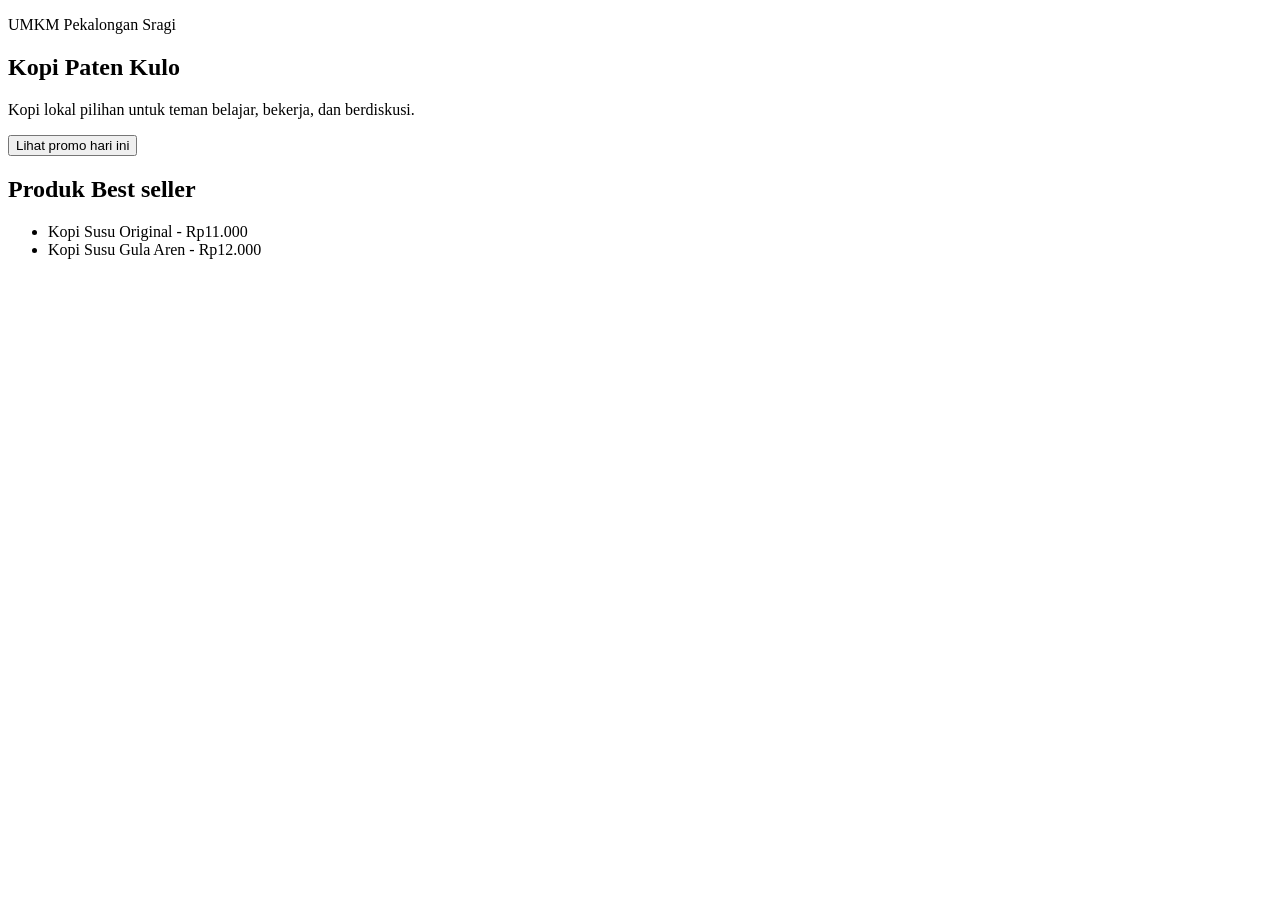
==== index.html @ a5179376 "feat: tambah informasi lokasi dan jam buka UMKM" ====
<!doctype html>
<html lang="id">
  <head>
    <meta charset="utf-8" />
    <meta name="viewport" content="width=device-width, initial-scale=1" />
    <title>Kopi Paten Kulo - Website UMKM</title>
    <link rel="stylesheet" href="css/style.css" />
  </head>
  <body>
    <main class="page">
      <section class="hero">
        <p class="eyebrow">UMKM Pekalongan Sragi</p>
        <h1>Kopi Paten Kulo</h1>
        <p>Kopi lokal pilihan untuk teman belajar, bekerja, dan berdiskusi.</p>
        <button id="promoButton" type="button">Lihat promo hari ini</button>
      </section>

      <section aria-labelledby="produk-title">
        <h2 id="produk-title">Produk Best seller</h2>
        <ul class="products">
          <li>Kopi Susu Original - Rp11.000</li>
          <li>Kopi Susu Gula Aren - Rp12.000</li>
        </ul>
      </section>
    </main>
    <script src="js/script.js"></script>
  </body>
</html>
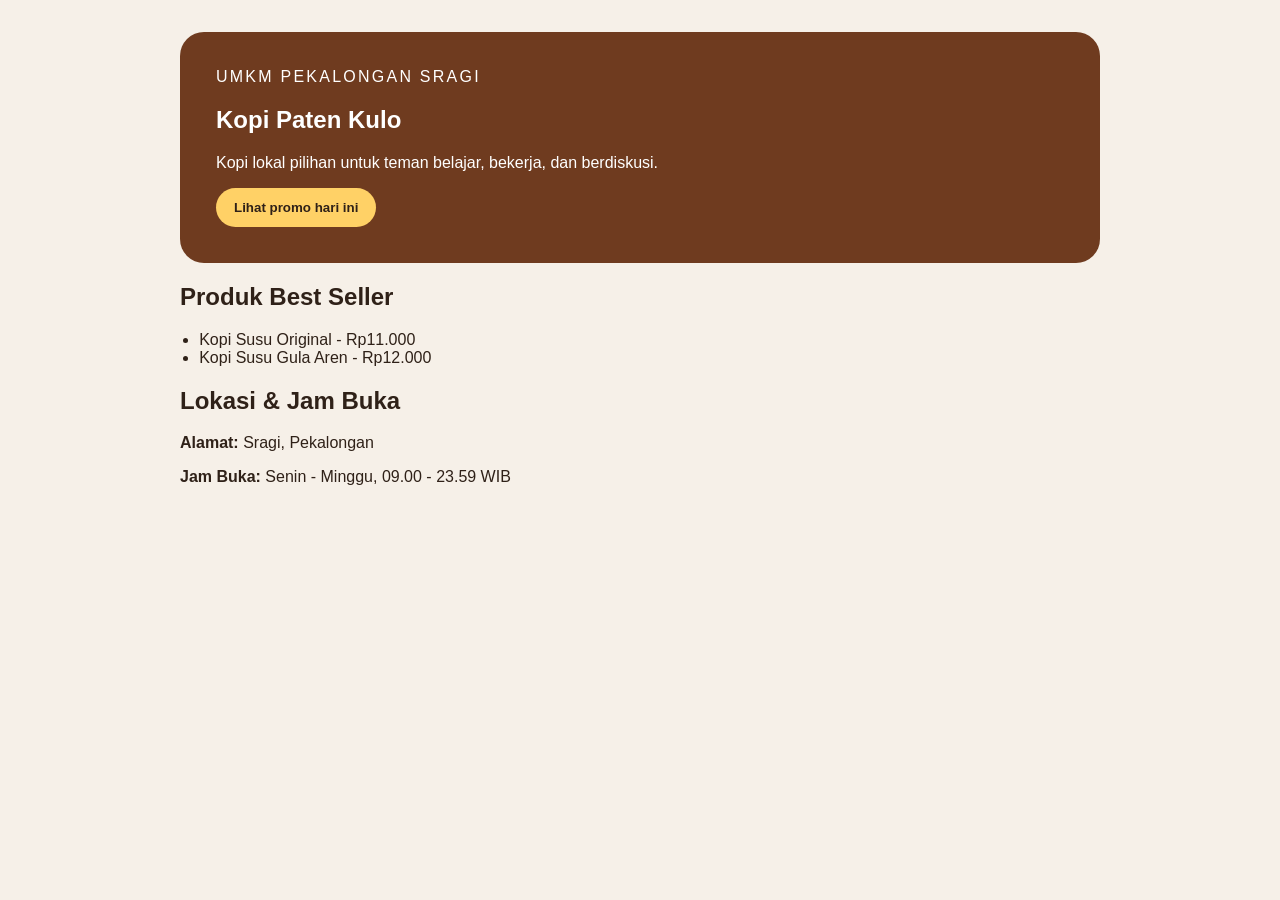
==== commit bf014926: "feat: tambah informasi lokasi dan jam buka UMKM" ====
--- a/index.html
+++ b/index.html
@@ -16,12 +16,18 @@
       </section>
 
       <section aria-labelledby="produk-title">
-        <h2 id="produk-title">Produk Best seller</h2>
+        <h2 id="produk-title">Produk Best Seller</h2>
         <ul class="products">
           <li>Kopi Susu Original - Rp11.000</li>
           <li>Kopi Susu Gula Aren - Rp12.000</li>
         </ul>
       </section>
+
+      <section aria-labelledby="info-title">
+  <h2 id="info-title">Lokasi & Jam Buka</h2>
+  <p><strong>Alamat:</strong> Sragi, Pekalongan</p>
+  <p><strong>Jam Buka:</strong> Senin - Minggu, 09.00 - 23.59 WIB</p>
+</section>
     </main>
     <script src="js/script.js"></script>
   </body>
--- a/css/style.css
+++ b/css/style.css
@@ -0,0 +1,39 @@
+body {
+  margin: 0;
+  color: #2f2118;
+  background: #f6f0e8;
+  font-family: Arial, sans-serif;
+}
+
+.page {
+  max-width: 920px;
+  margin: 0 auto;
+  padding: 32px 20px;
+}
+
+.hero {
+  padding: 36px;
+  color: white;
+  background: #6f3b1f;
+  border-radius: 24px;
+}
+
+.eyebrow {
+  margin: 0 0 8px;
+  letter-spacing: 0.14em;
+  text-transform: uppercase;
+}
+
+.products {
+  padding-left: 1.2rem;
+}
+
+button {
+  padding: 12px 18px;
+  color: #2f2118;
+  font-weight: 700;
+  cursor: pointer;
+  background: #ffd166;
+  border: 0;
+  border-radius: 999px;
+}
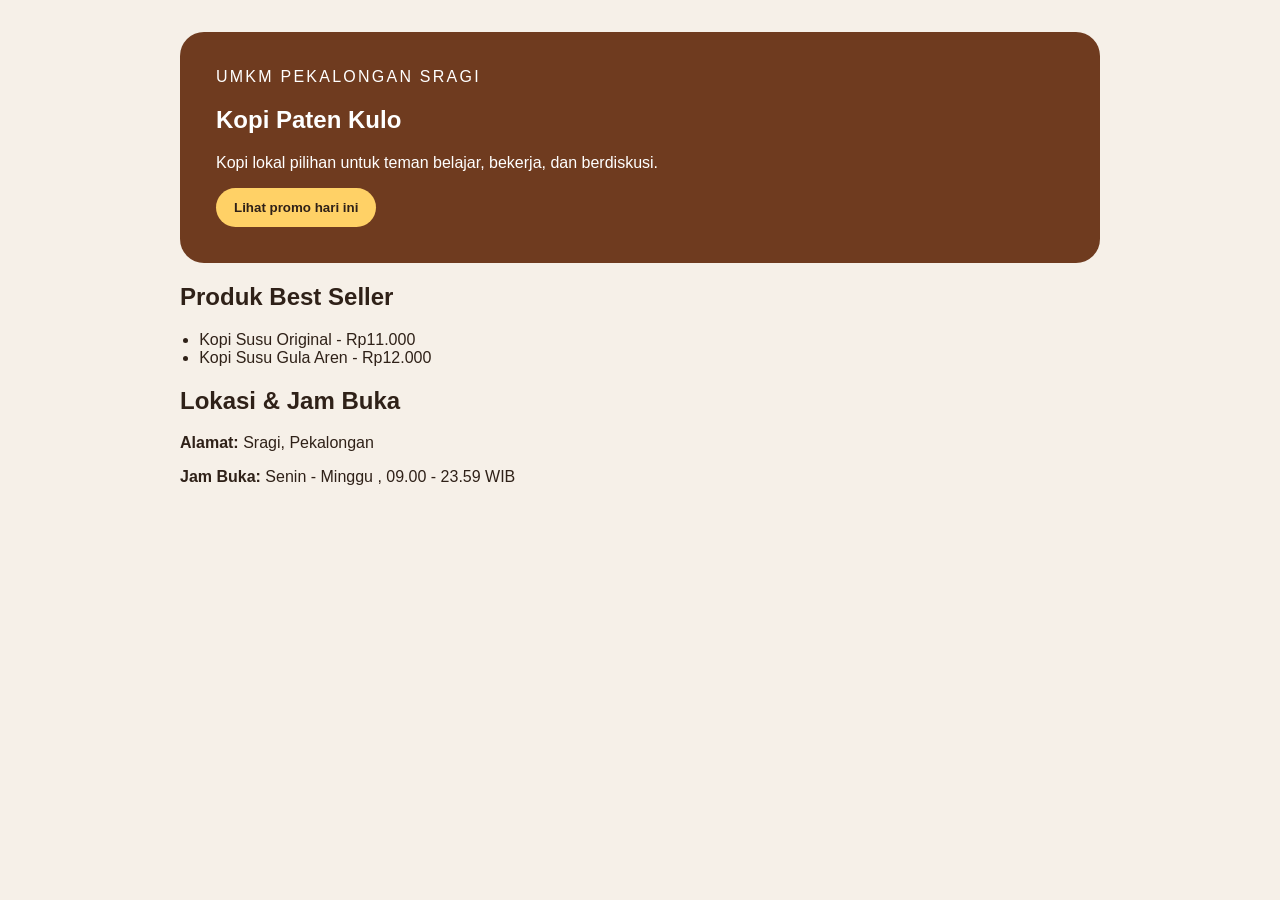
==== commit f14bbd2d: "feat: buat landing page awal umkm" ====
--- a/index.html
+++ b/index.html
@@ -26,7 +26,7 @@
       <section aria-labelledby="info-title">
   <h2 id="info-title">Lokasi & Jam Buka</h2>
   <p><strong>Alamat:</strong> Sragi, Pekalongan</p>
-  <p><strong>Jam Buka:</strong> Senin - Minggu, 09.00 - 23.59 WIB</p>
+  <p><strong>Jam Buka:</strong> Senin - Minggu , 09.00 - 23.59 WIB</p>
 </section>
     </main>
     <script src="js/script.js"></script>
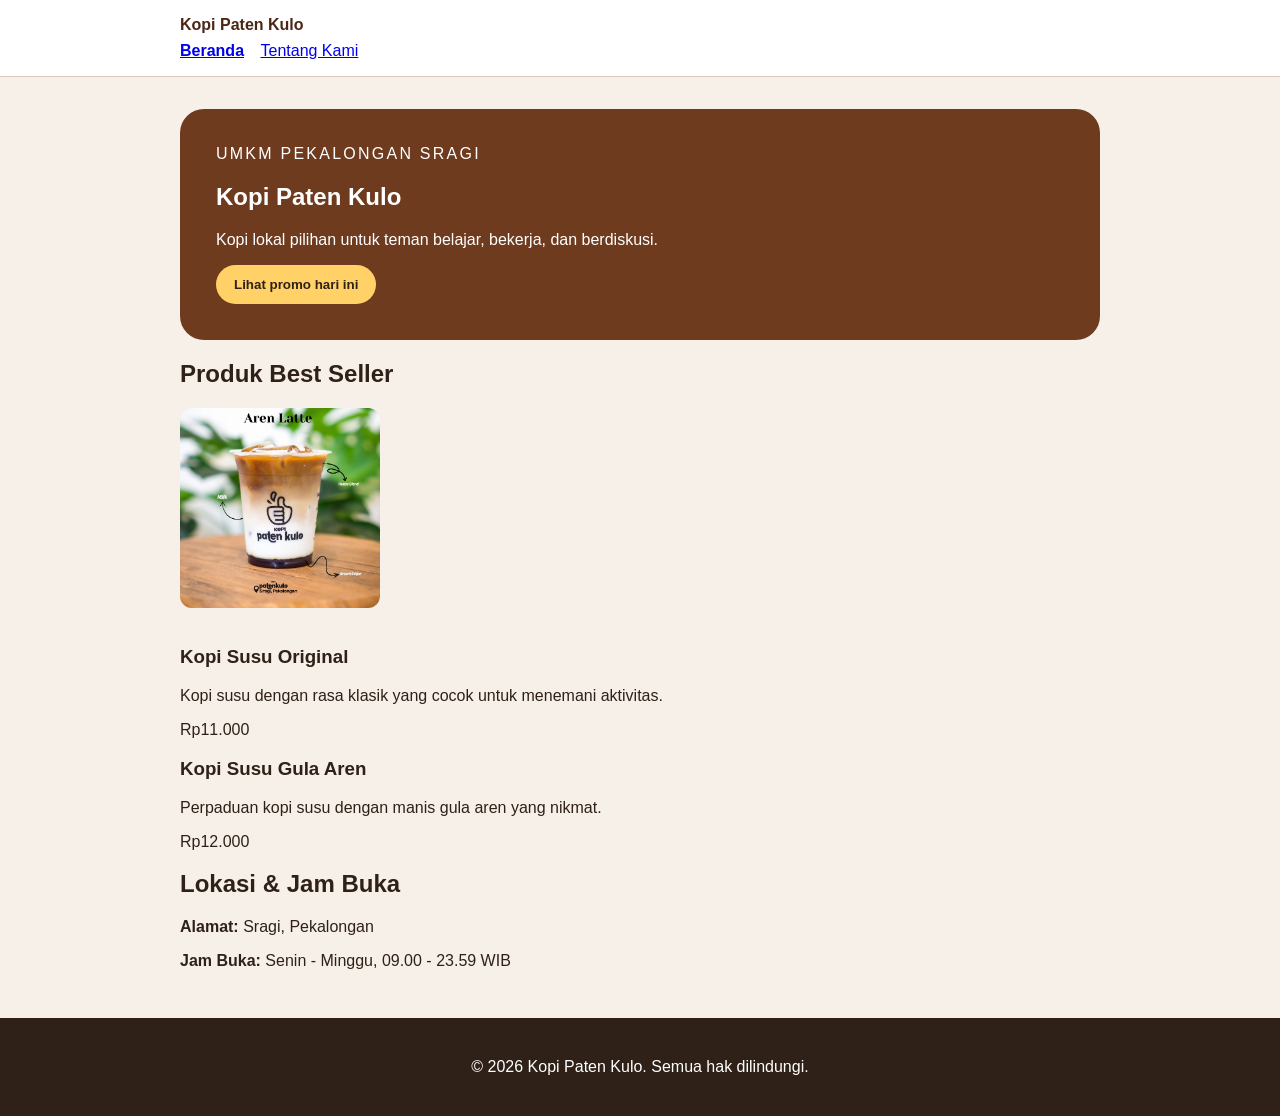
==== commit 350ae033: "feat: tambah semantic html dan navigasi dua halaman" ====
--- a/index.html
+++ b/index.html
@@ -6,29 +6,96 @@
     <title>Kopi Paten Kulo - Website UMKM</title>
     <link rel="stylesheet" href="css/style.css" />
   </head>
+
   <body>
-    <main class="page">
-      <section class="hero">
+    <!-- Skip link -->
+    <a class="skip-link" href="#konten">Lewati ke konten utama</a>
+
+    <!-- Header dan navigasi -->
+    <header class="site-header">
+      <nav class="nav" aria-label="Navigasi utama">
+        <a class="brand" href="index.html">Kopi Paten Kulo</a>
+
+        <ul>
+          <li>
+            <a aria-current="page" href="index.html">Beranda</a>
+          </li>
+          <li>
+            <a href="tentang.html">Tentang Kami</a>
+          </li>
+        </ul>
+      </nav>
+    </header>
+
+    <!-- Konten utama -->
+    <main id="konten" class="page">
+
+      <!-- Hero -->
+      <section class="hero" aria-labelledby="hero-title">
         <p class="eyebrow">UMKM Pekalongan Sragi</p>
-        <h1>Kopi Paten Kulo</h1>
-        <p>Kopi lokal pilihan untuk teman belajar, bekerja, dan berdiskusi.</p>
-        <button id="promoButton" type="button">Lihat promo hari ini</button>
+
+        <h1 id="hero-title">Kopi Paten Kulo</h1>
+
+        <p>
+          Kopi lokal pilihan untuk teman belajar, bekerja, dan berdiskusi.
+        </p>
+
+        <button id="promoButton" type="button">
+          Lihat promo hari ini
+        </button>
+
       </section>
 
+      <!-- Produk -->
       <section aria-labelledby="produk-title">
         <h2 id="produk-title">Produk Best Seller</h2>
-        <ul class="products">
-          <li>Kopi Susu Original - Rp11.000</li>
-          <li>Kopi Susu Gula Aren - Rp12.000</li>
-        </ul>
+
+       <img
+  class="product-image"
+  src="assets/images/kopi.jpeg"
+  alt="Produk minuman kopi Kopi Paten Kulo"
+/>
+
+        <div class="product-list">
+          <article class="product-card">
+            <h3>Kopi Susu Original</h3>
+            <p>
+              Kopi susu dengan rasa klasik yang cocok untuk menemani aktivitas.
+            </p>
+            <p class="price">Rp11.000</p>
+          </article>
+
+          <article class="product-card">
+            <h3>Kopi Susu Gula Aren</h3>
+            <p>
+              Perpaduan kopi susu dengan manis gula aren yang nikmat.
+            </p>
+            <p class="price">Rp12.000</p>
+          </article>
+        </div>
       </section>
 
+      <!-- Lokasi dan jam buka -->
       <section aria-labelledby="info-title">
-  <h2 id="info-title">Lokasi & Jam Buka</h2>
-  <p><strong>Alamat:</strong> Sragi, Pekalongan</p>
-  <p><strong>Jam Buka:</strong> Senin - Minggu , 09.00 - 23.59 WIB</p>
-</section>
+        <h2 id="info-title">Lokasi & Jam Buka</h2>
+
+        <p><strong>Alamat:</strong> Sragi, Pekalongan</p>
+
+        <p>
+          <strong>Jam Buka:</strong>
+          Senin - Minggu, 09.00 - 23.59 WIB
+        </p>
+      </section>
+
     </main>
+
+    <!-- Footer -->
+    <footer class="site-footer">
+      <p>
+        &copy; 2026 Kopi Paten Kulo. Semua hak dilindungi.
+      </p>
+    </footer>
+
     <script src="js/script.js"></script>
   </body>
 </html>
--- a/css/style.css
+++ b/css/style.css
@@ -36,4 +36,71 @@
   background: #ffd166;
   border: 0;
   border-radius: 999px;
+}
+
+.product-image {
+  width: 200px;
+  height: auto;
+  border-radius: 12px;
+  margin-bottom: 16px;
+}
+
+.skip-link {
+  position: absolute;
+  left: -9999px;
+  padding: 8px 12px;
+  color: white;
+  background: #2f2118;
+}
+
+.skip-link:focus {
+  top: 8px;
+  left: 8px;
+}
+
+.site-header {
+  padding: 16px 20px;
+  background: white;
+  border-bottom: 1px solid #dccbbc;
+}
+
+.nav {
+  max-width: 920px;
+  margin: 0 auto;
+}
+
+.brand {
+  display: inline-block;
+  margin-bottom: 8px;
+  color: #4b2715;
+  font-weight: 800;
+  text-decoration: none;
+}
+
+.nav ul {
+  padding: 0;
+  margin: 0;
+  list-style: none;
+}
+
+.nav li {
+  display: inline-block;
+  margin-right: 12px;
+}
+
+.nav a[aria-current="page"] {
+  font-weight: 800;
+}
+
+a:focus-visible,
+button:focus-visible {
+  outline: 3px solid #2563eb;
+  outline-offset: 3px;
+}
+
+.site-footer {
+  padding: 24px 20px;
+  color: white;
+  text-align: center;
+  background: #2f2118;
 }
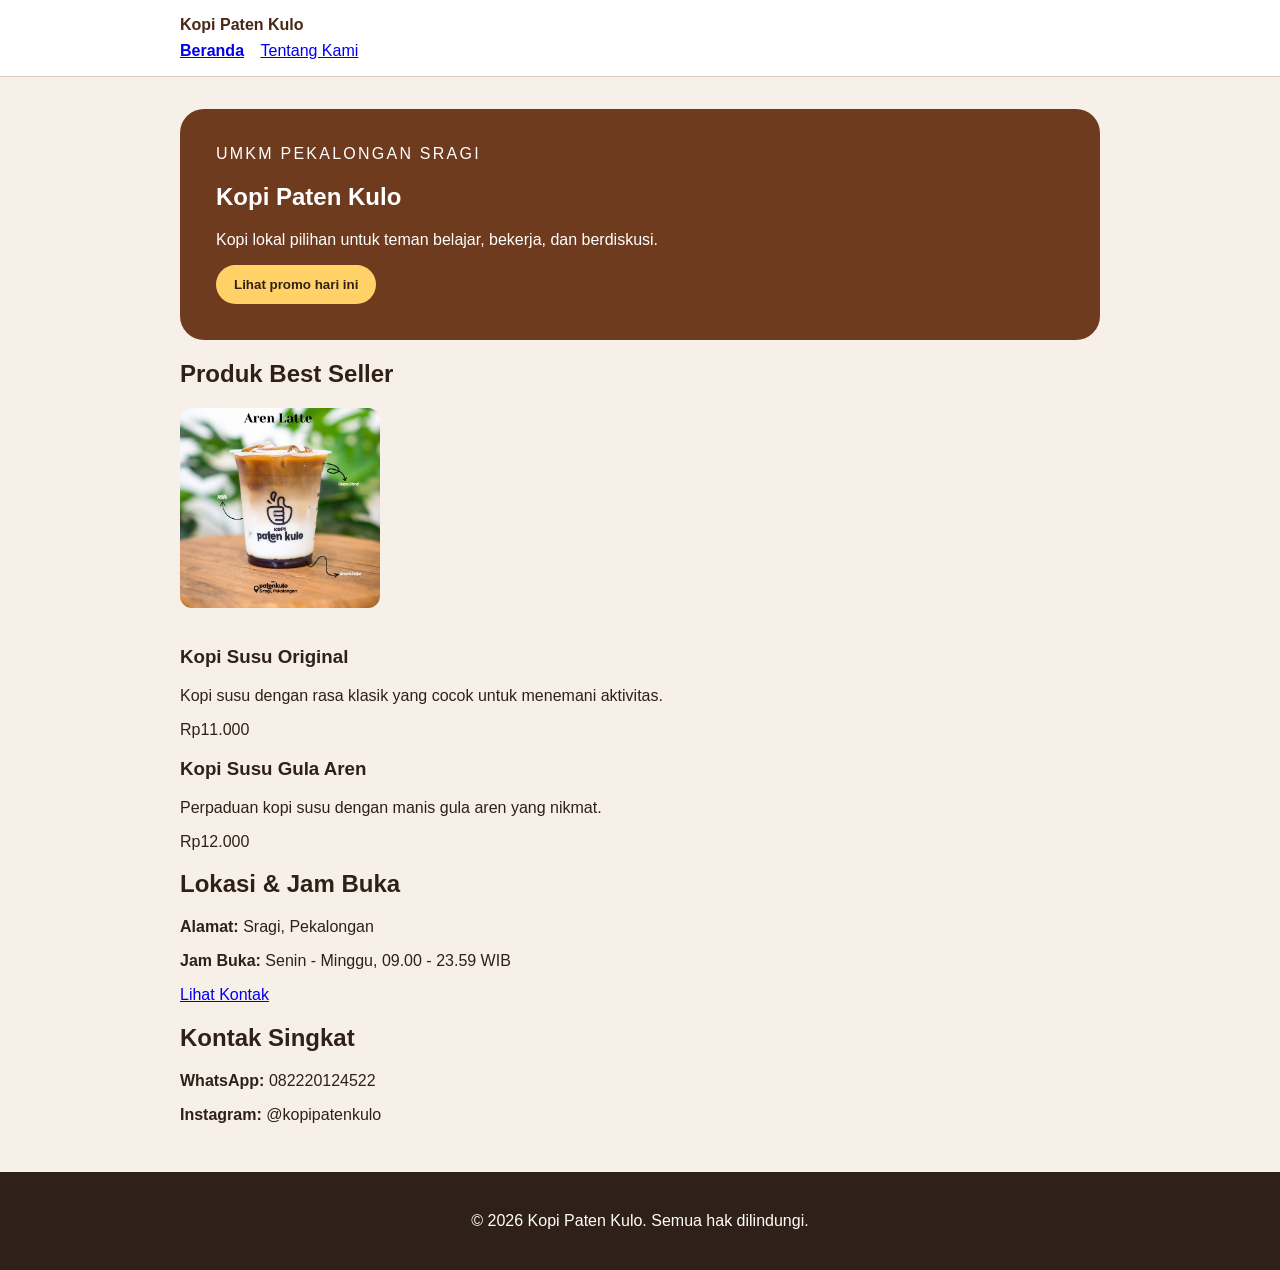
==== commit 0f099a01: "feat: tambah kontak singkat" ====
--- a/index.html
+++ b/index.html
@@ -86,6 +86,14 @@
           Senin - Minggu, 09.00 - 23.59 WIB
         </p>
       </section>
+      <p>
+  <a href="#kontak">Lihat Kontak</a>
+</p>
+      <section id="kontak" aria-labelledby="kontak-title">
+  <h2 id="kontak-title">Kontak Singkat</h2>
+  <p><strong>WhatsApp:</strong> 082220124522</p>
+  <p><strong>Instagram:</strong> @kopipatenkulo</p>
+</section>
 
     </main>
 
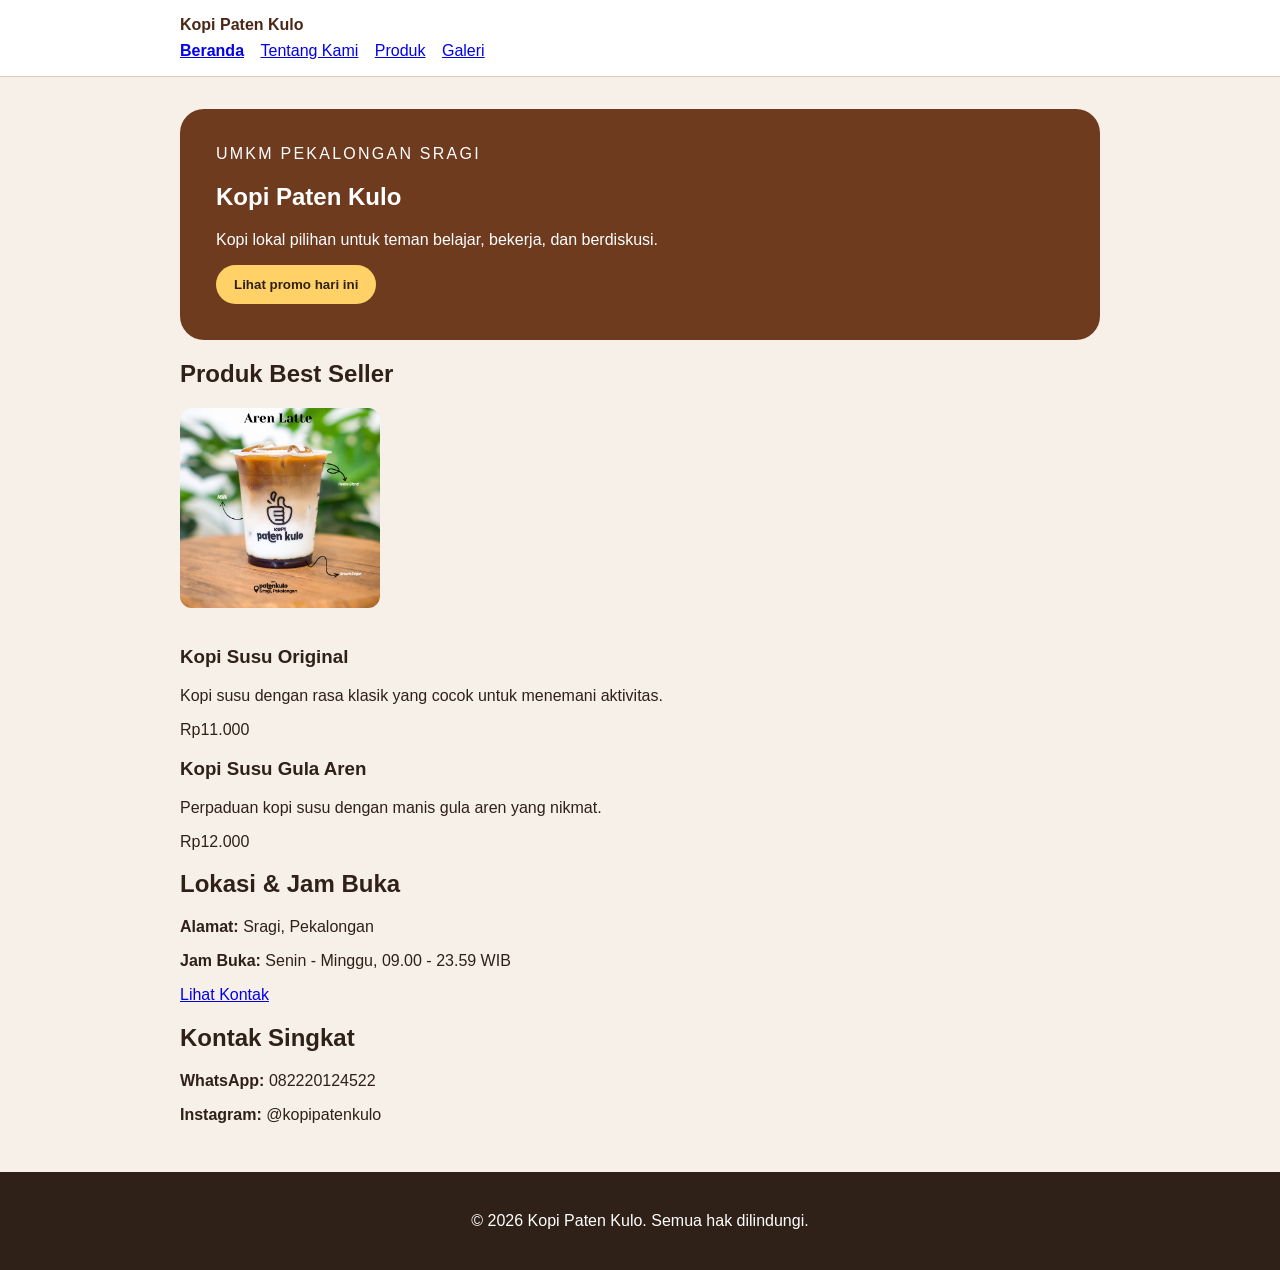
==== commit 7fe8a327: "feat: tambah media dan tabel katalog" ====
--- a/index.html
+++ b/index.html
@@ -17,13 +17,19 @@
         <a class="brand" href="index.html">Kopi Paten Kulo</a>
 
         <ul>
-          <li>
-            <a aria-current="page" href="index.html">Beranda</a>
-          </li>
-          <li>
-            <a href="tentang.html">Tentang Kami</a>
-          </li>
-        </ul>
+  <li>
+    <a aria-current="page" href="index.html">Beranda</a>
+  </li>
+  <li>
+    <a href="tentang.html">Tentang Kami</a>
+  </li>
+  <li>
+    <a href="produk.html">Produk</a>
+  </li>
+  <li>
+    <a href="galeri.html">Galeri</a>
+  </li>
+</ul>
       </nav>
     </header>
 
--- a/css/style.css
+++ b/css/style.css
@@ -103,4 +103,75 @@
   color: white;
   text-align: center;
   background: #2f2118;
+}
+
+/* Galeri */
+.gallery-list img {
+  max-width: 100%;
+  height: auto;
+}
+
+figure {
+  margin: 1rem 0;
+}
+
+figcaption {
+  margin-top: 0.5rem;
+}
+
+/* Tabel Produk */
+table {
+  width: 100%;
+  border-collapse: collapse;
+}
+
+caption {
+  margin-bottom: 0.5rem;
+  font-weight: bold;
+}
+
+th,
+td {
+  padding: 0.75rem;
+  text-align: left;
+  border: 1px solid #ccc;
+}
+
+/* Galeri Produk */
+.gallery-list {
+  text-align: left;
+}
+
+.gallery-list figure {
+  display: inline-block;
+  width: 180px;
+  margin: 0 16px 20px 0;
+  vertical-align: top;
+  text-align: center;
+}
+
+.gallery-list img {
+  width: 180px;
+  height: 180px;
+  object-fit: cover;
+  display: block;
+}
+
+.gallery-list figcaption {
+  margin-top: 8px;
+  text-align: center;
+  font-weight: 600;
+}
+
+.gallery-list img {
+  width: 180px;
+  height: 180px;
+  object-fit: cover;
+  display: block;
+}
+
+.gallery-list figcaption {
+  margin-top: 8px;
+  text-align: center;
+  font-weight: 600;
 }
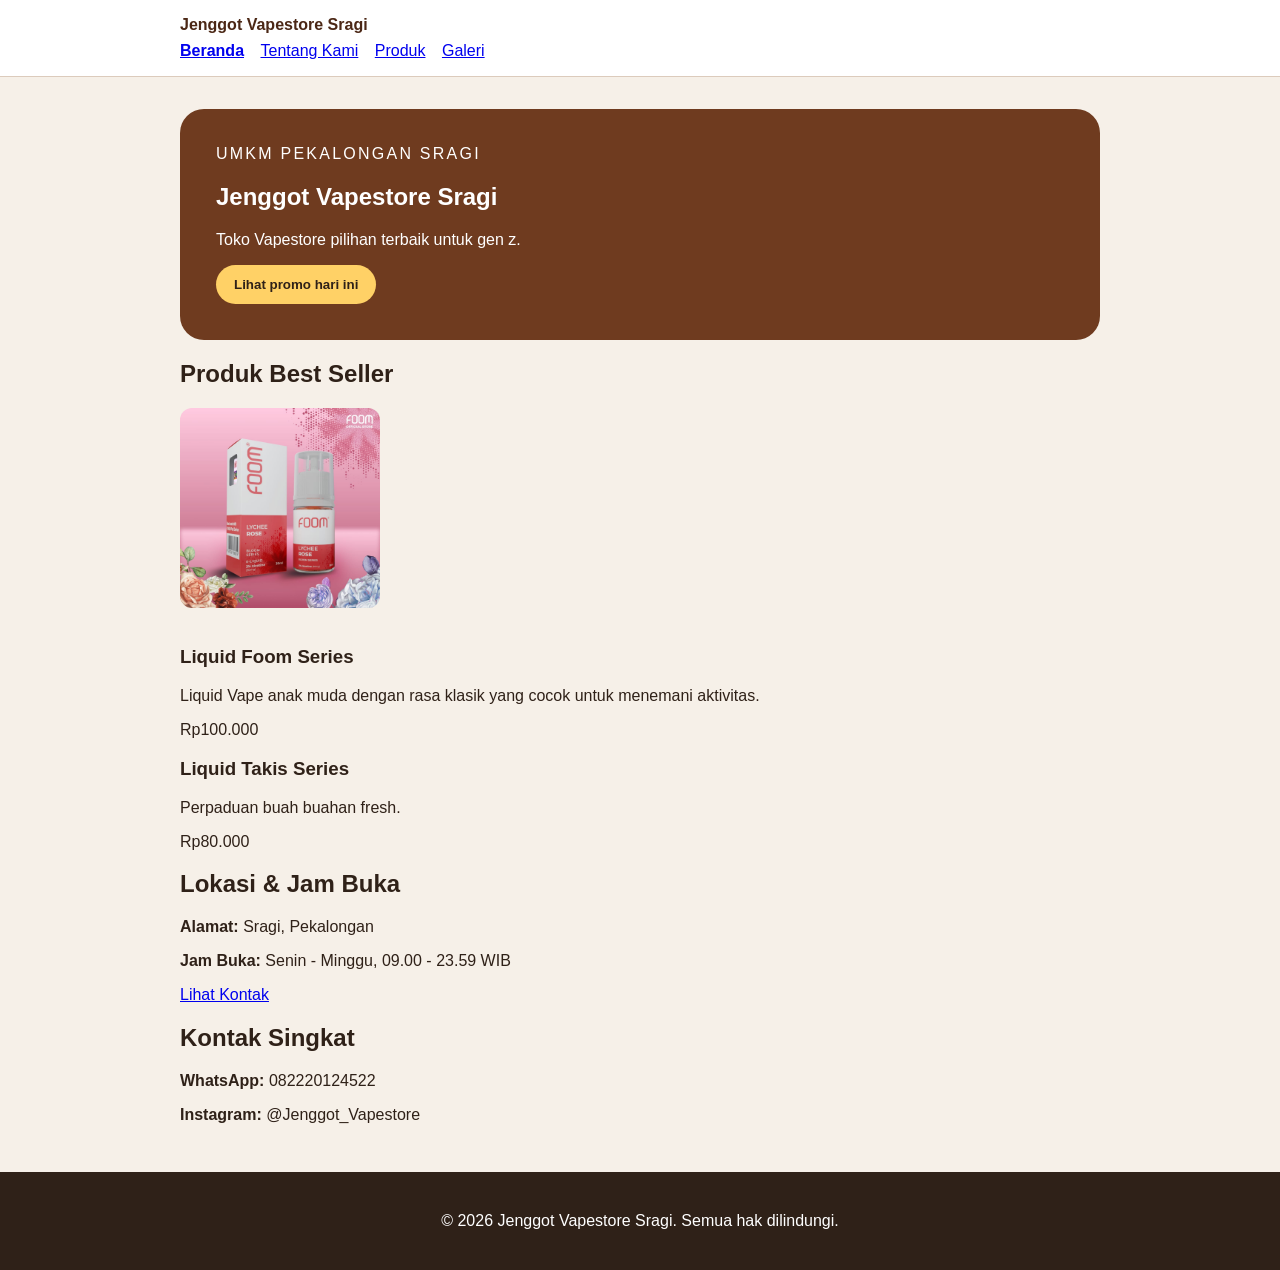
==== commit 9566d71d: "feat: ganti tema umkm" ====
--- a/index.html
+++ b/index.html
@@ -3,7 +3,7 @@
   <head>
     <meta charset="utf-8" />
     <meta name="viewport" content="width=device-width, initial-scale=1" />
-    <title>Kopi Paten Kulo - Website UMKM</title>
+    <title>Jenggot Vapestore Sragi - Website UMKM</title>
     <link rel="stylesheet" href="css/style.css" />
   </head>
 
@@ -14,7 +14,7 @@
     <!-- Header dan navigasi -->
     <header class="site-header">
       <nav class="nav" aria-label="Navigasi utama">
-        <a class="brand" href="index.html">Kopi Paten Kulo</a>
+        <a class="brand" href="index.html">Jenggot Vapestore Sragi</a>
 
         <ul>
   <li>
@@ -40,10 +40,10 @@
       <section class="hero" aria-labelledby="hero-title">
         <p class="eyebrow">UMKM Pekalongan Sragi</p>
 
-        <h1 id="hero-title">Kopi Paten Kulo</h1>
+        <h1 id="hero-title">Jenggot Vapestore Sragi</h1>
 
         <p>
-          Kopi lokal pilihan untuk teman belajar, bekerja, dan berdiskusi.
+          Toko Vapestore pilihan terbaik untuk gen z.
         </p>
 
         <button id="promoButton" type="button">
@@ -58,25 +58,25 @@
 
        <img
   class="product-image"
-  src="assets/images/kopi.jpeg"
-  alt="Produk minuman kopi Kopi Paten Kulo"
+  src="assets/images/Liquid.jpeg"
+  alt="Produk vape Jenggot Vapestore"
 />
 
         <div class="product-list">
           <article class="product-card">
-            <h3>Kopi Susu Original</h3>
+            <h3>Liquid Foom Series</h3>
             <p>
-              Kopi susu dengan rasa klasik yang cocok untuk menemani aktivitas.
+              Liquid Vape anak muda dengan rasa klasik yang cocok untuk menemani aktivitas.
             </p>
-            <p class="price">Rp11.000</p>
+            <p class="price">Rp100.000</p>
           </article>
 
           <article class="product-card">
-            <h3>Kopi Susu Gula Aren</h3>
+            <h3>Liquid Takis Series</h3>
             <p>
-              Perpaduan kopi susu dengan manis gula aren yang nikmat.
+              Perpaduan buah buahan fresh.
             </p>
-            <p class="price">Rp12.000</p>
+            <p class="price">Rp80.000</p>
           </article>
         </div>
       </section>
@@ -98,7 +98,7 @@
       <section id="kontak" aria-labelledby="kontak-title">
   <h2 id="kontak-title">Kontak Singkat</h2>
   <p><strong>WhatsApp:</strong> 082220124522</p>
-  <p><strong>Instagram:</strong> @kopipatenkulo</p>
+  <p><strong>Instagram:</strong> @Jenggot_Vapestore</p>
 </section>
 
     </main>
@@ -106,7 +106,7 @@
     <!-- Footer -->
     <footer class="site-footer">
       <p>
-        &copy; 2026 Kopi Paten Kulo. Semua hak dilindungi.
+        &copy; 2026 Jenggot Vapestore Sragi. Semua hak dilindungi.
       </p>
     </footer>
 
